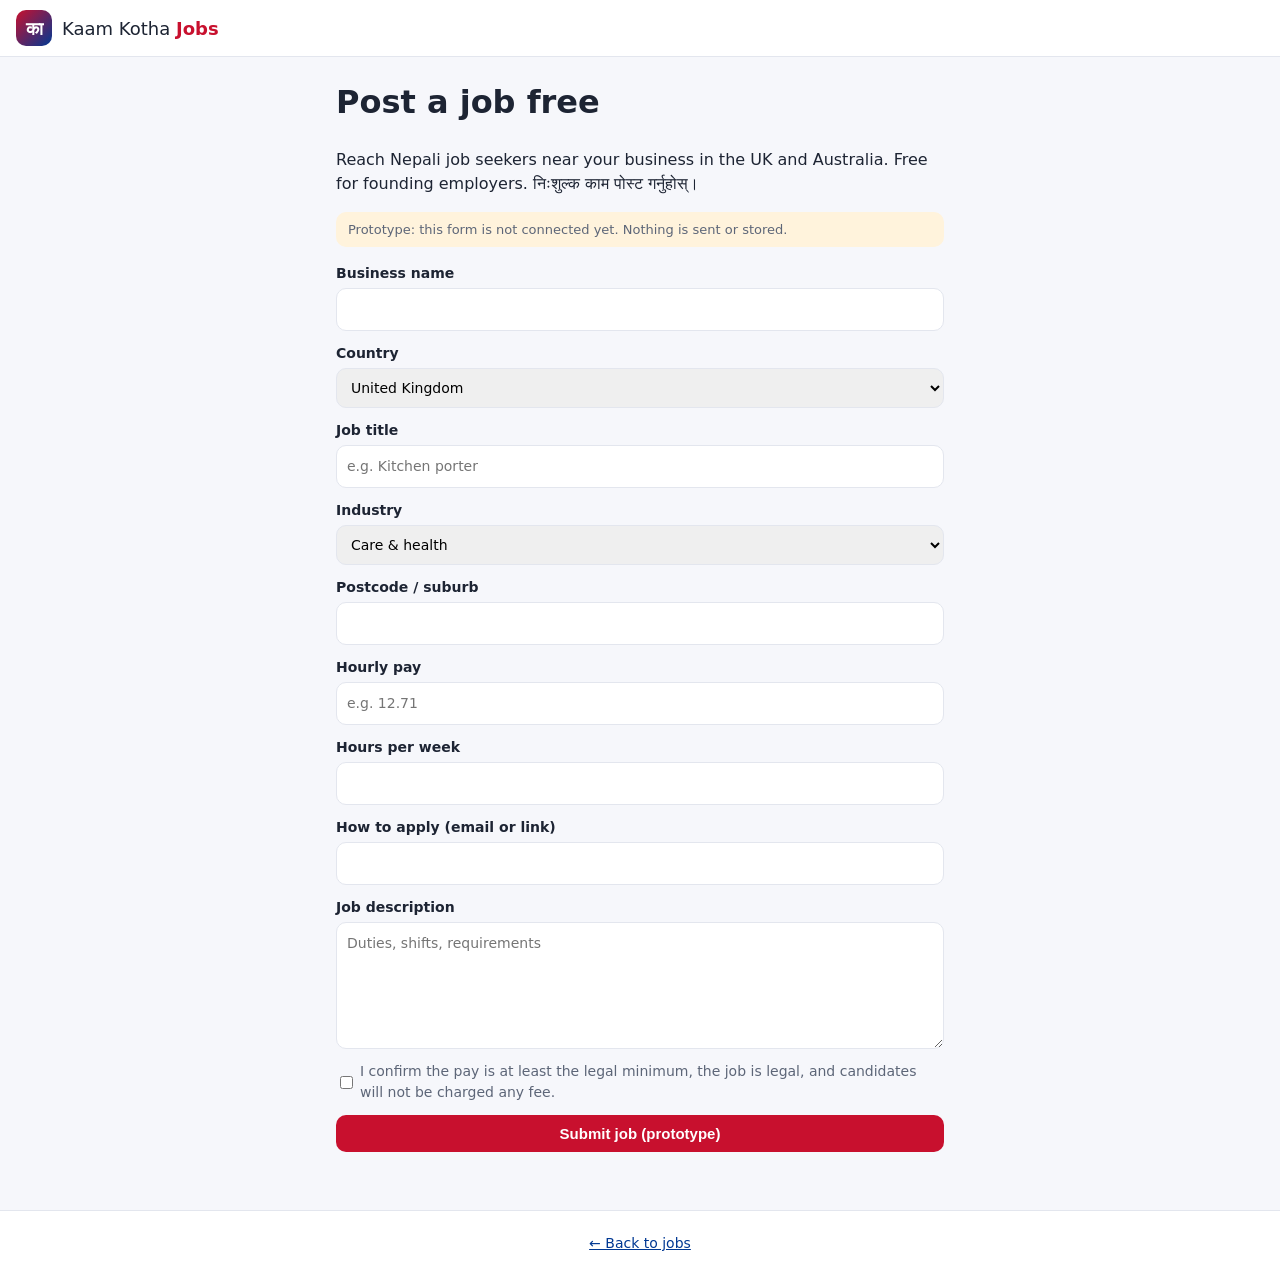
==== site/post-a-job.html @ 77e59700 "Add Kaam Kotha Jobs prototype (Adzuna fetcher, static site, refresh workflow) - scripts/: Adzuna cli" ====
<!doctype html>
<html lang="en-GB">
<head>
<meta charset="utf-8"><meta name="viewport" content="width=device-width, initial-scale=1">
<title>Post a job free | Kaam Kotha Jobs</title>
<link rel="stylesheet" href="assets/app.css">
</head>
<body>
<header class="top"><a class="brand" href="index.html"><span class="logo" aria-hidden="true">का</span><span>Kaam Kotha <b>Jobs</b></span></a></header>
<main class="wrap narrow">
  <h1>Post a job free</h1>
  <p>Reach Nepali job seekers near your business in the UK and Australia. Free for founding employers. <span lang="ne">निःशुल्क काम पोस्ट गर्नुहोस्।</span></p>
  <p class="small notice">Prototype: this form is not connected yet. Nothing is sent or stored.</p>
  <form id="post" class="postform">
    <label>Business name<input required name="business"></label>
    <label>Country<select name="country"><option value="gb">United Kingdom</option><option value="au">Australia</option></select></label>
    <label>Job title<input required name="title" placeholder="e.g. Kitchen porter"></label>
    <label>Industry<select name="industry">
      <option>Care &amp; health</option><option>Restaurants &amp; kitchens</option><option>Retail &amp; grocery</option><option>Cleaning</option>
      <option>Warehouse</option><option>Security</option><option>Delivery &amp; driving</option><option>Hotels</option></select></label>
    <label>Postcode / suburb<input required name="where"></label>
    <label>Hourly pay<input required name="pay" type="number" step="0.01" min="0" placeholder="e.g. 12.71"></label>
    <label>Hours per week<input name="hours" type="number" min="1" max="60"></label>
    <label>How to apply (email or link)<input required name="apply"></label>
    <label>Job description<textarea name="desc" rows="5" placeholder="Duties, shifts, requirements"></textarea></label>
    <label class="chk"><input type="checkbox" required> I confirm the pay is at least the legal minimum, the job is legal, and candidates will not be charged any fee.</label>
    <button class="btn" type="submit">Submit job (prototype)</button>
    <p id="post-msg" class="small" aria-live="polite"></p>
  </form>
</main>
<footer class="foot"><a href="index.html">← Back to jobs</a></footer>
<script>
const floors = {gb: 12.71, au: 26.44};
document.getElementById('post').addEventListener('submit', e => {
  e.preventDefault();
  const f = new FormData(e.target), c = f.get('country'), pay = parseFloat(f.get('pay'));
  const msg = document.getElementById('post-msg');
  if (pay < floors[c]) { msg.textContent = `Pay is below the minimum of ${c==='gb'?'£':'A$'}${floors[c]} an hour, so we can't list this job.`; msg.className='small err'; return; }
  msg.textContent = 'Thanks! (Prototype: not sent. In the live version this goes to a moderation queue.)'; msg.className='small ok';
});
</script>
</body>
</html>
---- site/assets/app.css ----
:root{--red:#c8102e;--blue:#003893;--ink:#1d2433;--muted:#5d6678;--bg:#f6f7fb;--card:#fff;--line:#e3e6ee;--ok:#0f7a3d;--warn:#9a6200}
*{box-sizing:border-box}
body{margin:0;font:16px/1.5 system-ui,-apple-system,"Segoe UI",Roboto,"Noto Sans","Noto Sans Devanagari",sans-serif;color:var(--ink);background:var(--bg)}
a{color:var(--blue)}
.wrap{max-width:960px;margin:0 auto;padding:0 16px}
.narrow{max-width:640px}
.top{display:flex;justify-content:space-between;align-items:center;padding:10px 16px;background:#fff;border-bottom:1px solid var(--line);position:sticky;top:0;z-index:5}
.brand{display:flex;align-items:center;gap:10px;text-decoration:none;color:var(--ink);font-size:18px}
.brand b{color:var(--red)}
.logo{display:inline-grid;place-items:center;width:36px;height:36px;border-radius:10px;background:linear-gradient(135deg,var(--red),var(--blue));color:#fff;font-weight:700;font-size:18px}
.btn{display:inline-block;background:var(--red);color:#fff;border:0;border-radius:10px;padding:10px 16px;font-weight:600;text-decoration:none;cursor:pointer;font-size:15px}
.btn.ghost{background:#fff;color:var(--red);border:1.5px solid var(--red)}
.hero{background:linear-gradient(135deg,var(--blue),#0b4fc4);color:#fff;padding:28px 0 20px}
.hero h1{margin:0 0 6px;font-size:clamp(24px,5vw,36px);line-height:1.15}
.hero h1 span{color:#ffd2d8}
.hero p{margin:0 0 16px;opacity:.95;max-width:680px}
.country{display:inline-flex;background:rgba(255,255,255,.15);border-radius:12px;padding:4px;gap:4px}
.country button{border:0;background:transparent;color:#fff;padding:8px 14px;border-radius:9px;font-size:15px;cursor:pointer}
.country button[aria-selected=true]{background:#fff;color:var(--blue);font-weight:700}
.filters{display:grid;grid-template-columns:2fr 1fr 1fr 1fr;gap:8px;margin:16px 0 10px;align-items:center}
.filters input[type=search],.filters select{width:100%;padding:11px 12px;border:1px solid var(--line);border-radius:10px;font-size:15px;background:#fff}
.chk{display:flex;gap:8px;align-items:center;font-size:14px;color:var(--muted)}
.cta{display:flex;justify-content:space-between;align-items:center;gap:12px;background:#fff4f5;border:1px solid #f5c7cf;border-radius:14px;padding:14px 16px;margin:10px 0 14px}
.cta b{display:block}.cta span{color:var(--muted);font-size:14px}
.count{color:var(--muted);margin:6px 2px}
.list{list-style:none;padding:0;margin:0;display:grid;gap:10px}
.card{background:var(--card);border:1px solid var(--line);border-radius:14px;padding:14px 16px}
.card .title{font-weight:700;font-size:17px;text-decoration:none;color:var(--ink)}
.card .title:hover{color:var(--blue);text-decoration:underline}
.meta{margin:2px 0 6px;color:var(--muted);font-size:14px}
.tags{display:flex;flex-wrap:wrap;gap:6px;margin:6px 0}
.tag,.pay{font-size:12.5px;border-radius:999px;padding:3px 10px;background:#eef1f8;color:#334}
.pay-meets_min{background:#e3f6ea;color:var(--ok);font-weight:600}
.pay-check{background:#fff3dc;color:var(--warn);font-weight:600}
.pay-unknown{background:#eef0f4;color:#556}
.paytext{margin:4px 0;font-weight:600;font-size:14.5px}
.desc{margin:6px 0 10px;color:#3a4254;font-size:14.5px}
.actions{display:flex;align-items:center;gap:10px;flex-wrap:wrap}
.date{margin-left:auto;color:var(--muted);font-size:13px}
/* Adzuna attribution: the word "Adzuna" is hyperlinked; label is at least 116x23 px (Adzuna API terms) */
.adzuna-badge{display:inline-flex;align-items:center;justify-content:center;gap:4px;min-width:124px;min-height:28px;padding:2px 10px;border:1px solid #cfd6e4;border-radius:6px;background:#fff;color:#555;font-size:12px;text-decoration:none;white-space:nowrap}
.adzuna-badge span{color:#2e7d32;font-weight:800;font-size:16px;letter-spacing:.2px}
.more{display:block;margin:16px auto}
.notes{margin:28px 0;background:#fff;border:1px solid var(--line);border-radius:14px;padding:6px 16px}
.notes h2{font-size:17px}.notes .pay{margin-right:4px}
.small{font-size:13px;color:var(--muted)}
.foot{display:flex;flex-wrap:wrap;gap:10px;align-items:center;justify-content:center;padding:22px 16px;color:var(--muted);font-size:14px;border-top:1px solid var(--line);background:#fff;margin-top:20px}
.empty{padding:30px;text-align:center;color:var(--muted)}
.job-detail h1{margin:14px 0 4px}
.back{display:inline-block;margin-top:14px;text-decoration:none}
.postform{display:grid;gap:12px;margin:16px 0}
.postform label{display:grid;gap:4px;font-weight:600;font-size:14px}
.postform input,.postform select,.postform textarea{padding:10px;border:1px solid var(--line);border-radius:10px;font:inherit;font-weight:400}
.postform .chk{display:flex;font-weight:400}
.notice{background:#fff3dc;border-radius:10px;padding:8px 12px}
.err{color:var(--red)}.ok{color:var(--ok)}
@media (max-width:720px){
  .filters{grid-template-columns:1fr 1fr}
  .filters input[type=search]{grid-column:1/-1}
  .cta{flex-direction:column;align-items:flex-start}
  .top .btn{padding:8px 12px;font-size:14px}
}
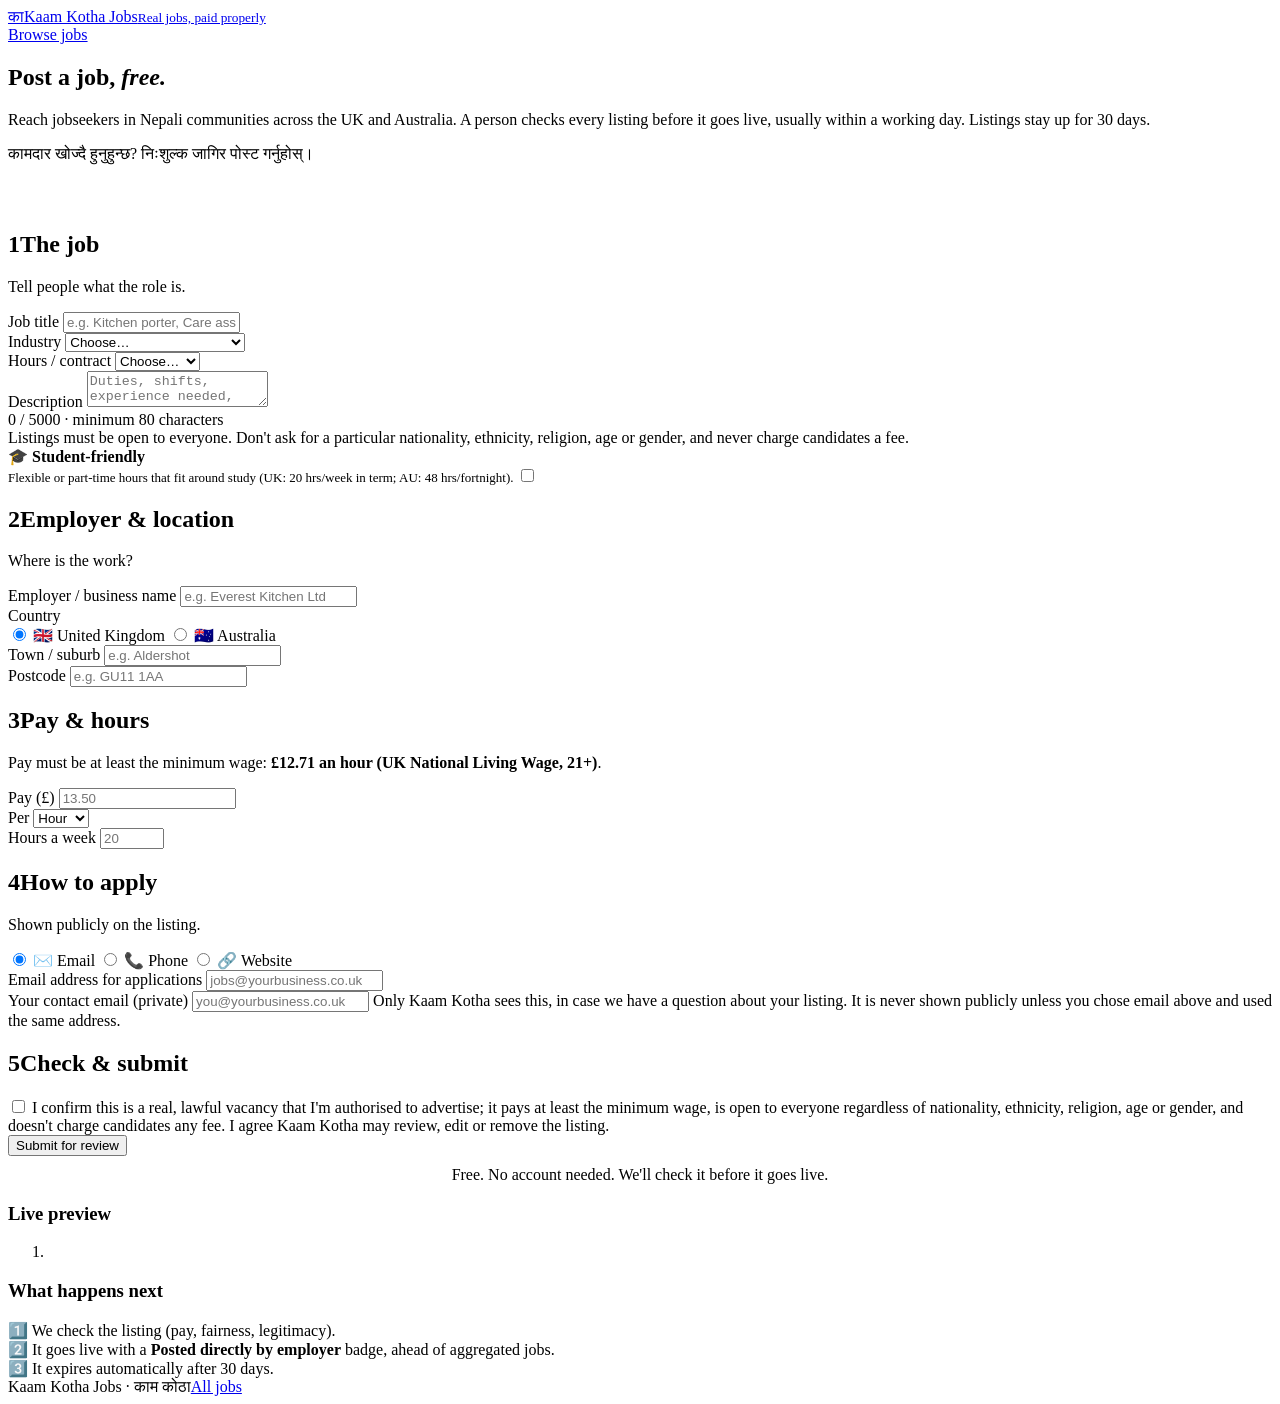
==== commit 783a6a98: "Redesign site and add employer job posts - Modern redesign: Inter, soft cards, sticky search with in" ====
--- a/site/post-a-job.html
+++ b/site/post-a-job.html
@@ -1,43 +1,206 @@
 <!doctype html>
 <html lang="en-GB">
 <head>
-<meta charset="utf-8"><meta name="viewport" content="width=device-width, initial-scale=1">
-<title>Post a job free | Kaam Kotha Jobs</title>
-<link rel="stylesheet" href="assets/app.css">
+<meta charset="utf-8">
+<meta name="viewport" content="width=device-width, initial-scale=1, viewport-fit=cover">
+<title>Post a job free – Kaam Kotha Jobs</title>
+<meta name="description" content="Employers in the UK and Australia: post a job free on Kaam Kotha Jobs. Reach Nepali community jobseekers. Every listing is checked before it goes live.">
+<meta name="theme-color" content="#0b1f4d">
+<link rel="canonical" href="https://jobs.kaamkotha.com/post-a-job">
+<link rel="preconnect" href="https://fonts.googleapis.com"><link rel="preconnect" href="https://fonts.gstatic.com" crossorigin>
+<link rel="stylesheet" href="https://fonts.googleapis.com/css2?family=Inter:wght@400;500;600;700;800&display=swap">
+<link rel="stylesheet" href="/assets/app.css">
+<script src="https://challenges.cloudflare.com/turnstile/v0/api.js?render=explicit" async defer></script>
 </head>
 <body>
-<header class="top"><a class="brand" href="index.html"><span class="logo" aria-hidden="true">का</span><span>Kaam Kotha <b>Jobs</b></span></a></header>
-<main class="wrap narrow">
-  <h1>Post a job free</h1>
-  <p>Reach Nepali job seekers near your business in the UK and Australia. Free for founding employers. <span lang="ne">निःशुल्क काम पोस्ट गर्नुहोस्।</span></p>
-  <p class="small notice">Prototype: this form is not connected yet. Nothing is sent or stored.</p>
-  <form id="post" class="postform">
-    <label>Business name<input required name="business"></label>
-    <label>Country<select name="country"><option value="gb">United Kingdom</option><option value="au">Australia</option></select></label>
-    <label>Job title<input required name="title" placeholder="e.g. Kitchen porter"></label>
-    <label>Industry<select name="industry">
-      <option>Care &amp; health</option><option>Restaurants &amp; kitchens</option><option>Retail &amp; grocery</option><option>Cleaning</option>
-      <option>Warehouse</option><option>Security</option><option>Delivery &amp; driving</option><option>Hotels</option></select></label>
-    <label>Postcode / suburb<input required name="where"></label>
-    <label>Hourly pay<input required name="pay" type="number" step="0.01" min="0" placeholder="e.g. 12.71"></label>
-    <label>Hours per week<input name="hours" type="number" min="1" max="60"></label>
-    <label>How to apply (email or link)<input required name="apply"></label>
-    <label>Job description<textarea name="desc" rows="5" placeholder="Duties, shifts, requirements"></textarea></label>
-    <label class="chk"><input type="checkbox" required> I confirm the pay is at least the legal minimum, the job is legal, and candidates will not be charged any fee.</label>
-    <button class="btn" type="submit">Submit job (prototype)</button>
-    <p id="post-msg" class="small" aria-live="polite"></p>
+<header class="nav">
+  <div class="wrap">
+    <a class="brand" href="/"><span class="mark" aria-hidden="true">का</span><span>Kaam Kotha Jobs<small>Real jobs, paid properly</small></span></a>
+    <div class="nav-actions"><a class="btn btn-ghost" href="/">Browse jobs</a></div>
+  </div>
+</header>
+
+<section class="hero" style="padding-bottom:48px">
+  <div class="wrap">
+    <h1>Post a job, <em>free.</em></h1>
+    <p>Reach jobseekers in Nepali communities across the UK and Australia. A person checks every listing before it goes live, usually within a working day. Listings stay up for 30 days.</p>
+    <span class="ne" lang="ne">कामदार खोज्दै हुनुहुन्छ? निःशुल्क जागिर पोस्ट गर्नुहोस्।</span>
+  </div>
+</section>
+
+<main class="wrap form-grid" id="main">
+  <form id="post-form" novalidate>
+    <div class="section">
+      <h2><span class="num">1</span>The job</h2>
+      <p>Tell people what the role is.</p>
+      <div class="fld" data-f="title">
+        <label for="title">Job title</label>
+        <input class="input" id="title" name="title" maxlength="100" required placeholder="e.g. Kitchen porter, Care assistant">
+        <span class="err"></span>
+      </div>
+      <div class="row">
+        <div class="fld" data-f="industry">
+          <label for="industry">Industry</label>
+          <select class="select" id="industry" name="industry" required>
+            <option value="">Choose…</option>
+            <option value="care">🩺 Care &amp; health</option>
+            <option value="hospitality">🍳 Restaurants &amp; kitchens</option>
+            <option value="retail">🛒 Retail &amp; grocery</option>
+            <option value="cleaning">🧽 Cleaning</option>
+            <option value="warehouse">📦 Warehouse</option>
+            <option value="security">🛡️ Security</option>
+            <option value="delivery">🚚 Delivery &amp; driving</option>
+            <option value="hotels">🏨 Hotels</option>
+          </select>
+          <span class="err"></span>
+        </div>
+        <div class="fld" data-f="contract_type">
+          <label for="contract_type">Hours / contract</label>
+          <select class="select" id="contract_type" name="contract_type" required>
+            <option value="">Choose…</option>
+            <option value="full_time">Full-time</option>
+            <option value="part_time">Part-time</option>
+            <option value="casual">Casual</option>
+            <option value="temporary">Temporary</option>
+            <option value="contract">Contract</option>
+          </select>
+          <span class="err"></span>
+        </div>
+      </div>
+      <div class="fld" data-f="description">
+        <label for="description">Description</label>
+        <textarea class="input" id="description" name="description" maxlength="5000" required placeholder="Duties, shifts, experience needed, right-to-work requirements, training offered…"></textarea>
+        <div class="counter"><span id="desc-count">0</span> / 5000 · minimum 80 characters</div>
+        <span class="hint">Listings must be open to everyone. Don't ask for a particular nationality, ethnicity, religion, age or gender, and never charge candidates a fee.</span>
+        <span class="err"></span>
+      </div>
+      <label class="switch" for="student_friendly">
+        <span><b>🎓 Student-friendly</b><br><span class="muted" style="font-size:13px">Flexible or part-time hours that fit around study (UK: 20 hrs/week in term; AU: 48 hrs/fortnight).</span></span>
+        <input type="checkbox" id="student_friendly" name="student_friendly">
+      </label>
+    </div>
+
+    <div class="section">
+      <h2><span class="num">2</span>Employer &amp; location</h2>
+      <p>Where is the work?</p>
+      <div class="fld" data-f="employer">
+        <label for="employer">Employer / business name</label>
+        <input class="input" id="employer" name="employer" maxlength="100" required placeholder="e.g. Everest Kitchen Ltd">
+        <span class="err"></span>
+      </div>
+      <div class="fld" data-f="country">
+        <span class="lbl" id="country-lbl">Country</span>
+        <div class="radio-cards" role="radiogroup" aria-labelledby="country-lbl" style="grid-template-columns:1fr 1fr">
+          <label><input type="radio" name="country" value="gb" checked> 🇬🇧 United Kingdom</label>
+          <label><input type="radio" name="country" value="au"> 🇦🇺 Australia</label>
+        </div>
+        <span class="err"></span>
+      </div>
+      <div class="row">
+        <div class="fld" data-f="town">
+          <label for="town">Town / suburb</label>
+          <input class="input" id="town" name="town" maxlength="80" required placeholder="e.g. Aldershot">
+          <span class="err"></span>
+        </div>
+        <div class="fld" data-f="postcode">
+          <label for="postcode">Postcode</label>
+          <input class="input" id="postcode" name="postcode" maxlength="10" required placeholder="e.g. GU11 1AA" autocapitalize="characters">
+          <span class="err"></span>
+        </div>
+      </div>
+    </div>
+
+    <div class="section">
+      <h2><span class="num">3</span>Pay &amp; hours</h2>
+      <p>Pay must be at least the minimum wage: <b id="mw-text">£12.71 an hour (UK National Living Wage, 21+)</b>.</p>
+      <div class="row3">
+        <div class="fld" data-f="pay_amount">
+          <label for="pay_amount">Pay (<span id="cur">£</span>)</label>
+          <input class="input" id="pay_amount" name="pay_amount" type="number" inputmode="decimal" min="0" step="0.01" required placeholder="13.50">
+          <span class="err"></span>
+        </div>
+        <div class="fld" data-f="pay_period">
+          <label for="pay_period">Per</label>
+          <select class="select" id="pay_period" name="pay_period" required>
+            <option value="hour">Hour</option>
+            <option value="week">Week</option>
+            <option value="year">Year</option>
+          </select>
+          <span class="err"></span>
+        </div>
+        <div class="fld" data-f="hours_per_week">
+          <label for="hours_per_week">Hours a week</label>
+          <input class="input" id="hours_per_week" name="hours_per_week" type="number" inputmode="numeric" min="1" max="60" step="0.5" required placeholder="20">
+          <span class="err"></span>
+        </div>
+      </div>
+      <div class="callout" id="wage-check" hidden></div>
+    </div>
+
+    <div class="section">
+      <h2><span class="num">4</span>How to apply</h2>
+      <p>Shown publicly on the listing.</p>
+      <div class="fld" data-f="apply_method">
+        <div class="radio-cards" role="radiogroup" aria-label="Apply method">
+          <label><input type="radio" name="apply_method" value="email" checked> ✉️ Email</label>
+          <label><input type="radio" name="apply_method" value="phone"> 📞 Phone</label>
+          <label><input type="radio" name="apply_method" value="url"> 🔗 Website</label>
+        </div>
+      </div>
+      <div class="fld" data-f="apply_value">
+        <label for="apply_value" id="apply-label">Email address for applications</label>
+        <input class="input" id="apply_value" name="apply_value" maxlength="300" required placeholder="jobs@yourbusiness.co.uk">
+        <span class="err"></span>
+      </div>
+      <div class="fld" data-f="contact_email">
+        <label for="contact_email">Your contact email (private)</label>
+        <input class="input" id="contact_email" name="contact_email" type="email" maxlength="120" required placeholder="you@yourbusiness.co.uk" autocomplete="email">
+        <span class="hint">Only Kaam Kotha sees this, in case we have a question about your listing. It is never shown publicly unless you chose email above and used the same address.</span>
+        <span class="err"></span>
+      </div>
+    </div>
+
+    <div class="section">
+      <h2><span class="num">5</span>Check &amp; submit</h2>
+      <div class="fld" data-f="consent">
+        <label class="consent"><input type="checkbox" id="consent" name="consent" required>
+          <span>I confirm this is a real, lawful vacancy that I'm authorised to advertise; it pays at least the minimum wage, is open to everyone regardless of nationality, ethnicity, religion, age or gender, and doesn't charge candidates any fee. I agree Kaam Kotha may review, edit or remove the listing.</span></label>
+        <span class="err"></span>
+      </div>
+      <div class="fld" data-f="turnstile">
+        <div id="turnstile"></div>
+        <span class="err"></span>
+      </div>
+      <div class="callout warn" id="form-error" role="alert" hidden></div>
+      <button class="btn btn-primary btn-lg btn-block" id="submit" type="submit">Submit for review</button>
+      <p class="note" style="text-align:center;margin-top:10px">Free. No account needed. We'll check it before it goes live.</p>
+    </div>
   </form>
+
+  <aside class="preview" aria-label="Live preview">
+    <h3>Live preview</h3>
+    <ol class="list"><li class="job direct" id="preview"></li></ol>
+    <div class="panel" style="margin-top:14px">
+      <h3>What happens next</h3>
+      <div class="legend">
+        <div>1️⃣ <span>We check the listing (pay, fairness, legitimacy).</span></div>
+        <div>2️⃣ <span>It goes live with a <b>Posted directly by employer</b> badge, ahead of aggregated jobs.</span></div>
+        <div>3️⃣ <span>It expires automatically after 30 days.</span></div>
+      </div>
+    </div>
+  </aside>
 </main>
-<footer class="foot"><a href="index.html">← Back to jobs</a></footer>
-<script>
-const floors = {gb: 12.71, au: 26.44};
-document.getElementById('post').addEventListener('submit', e => {
-  e.preventDefault();
-  const f = new FormData(e.target), c = f.get('country'), pay = parseFloat(f.get('pay'));
-  const msg = document.getElementById('post-msg');
-  if (pay < floors[c]) { msg.textContent = `Pay is below the minimum of ${c==='gb'?'£':'A$'}${floors[c]} an hour, so we can't list this job.`; msg.className='small err'; return; }
-  msg.textContent = 'Thanks! (Prototype: not sent. In the live version this goes to a moderation queue.)'; msg.className='small ok';
-});
-</script>
+
+<section class="wrap narrow" id="done" hidden>
+  <div class="section success" style="margin:28px auto 60px">
+    <div class="big" aria-hidden="true">🎉</div>
+    <h2 style="justify-content:center;font-size:24px">Thanks, your job has been submitted</h2>
+    <p class="muted">Reference <b id="ref"></b>. A person will check it, usually within a working day, and it will appear on Kaam Kotha Jobs once approved. It stays live for 30 days.</p>
+    <p><a class="btn btn-primary" href="/post-a-job">Post another job</a> <a class="btn btn-ghost" href="/">Browse jobs</a></p>
+  </div>
+</section>
+
+<footer class="footer"><div class="wrap"><span>Kaam Kotha Jobs · <span lang="ne">काम कोठा</span></span><span><a href="/">All jobs</a></span></div></footer>
+<script src="/assets/post.js" defer></script>
 </body>
 </html>
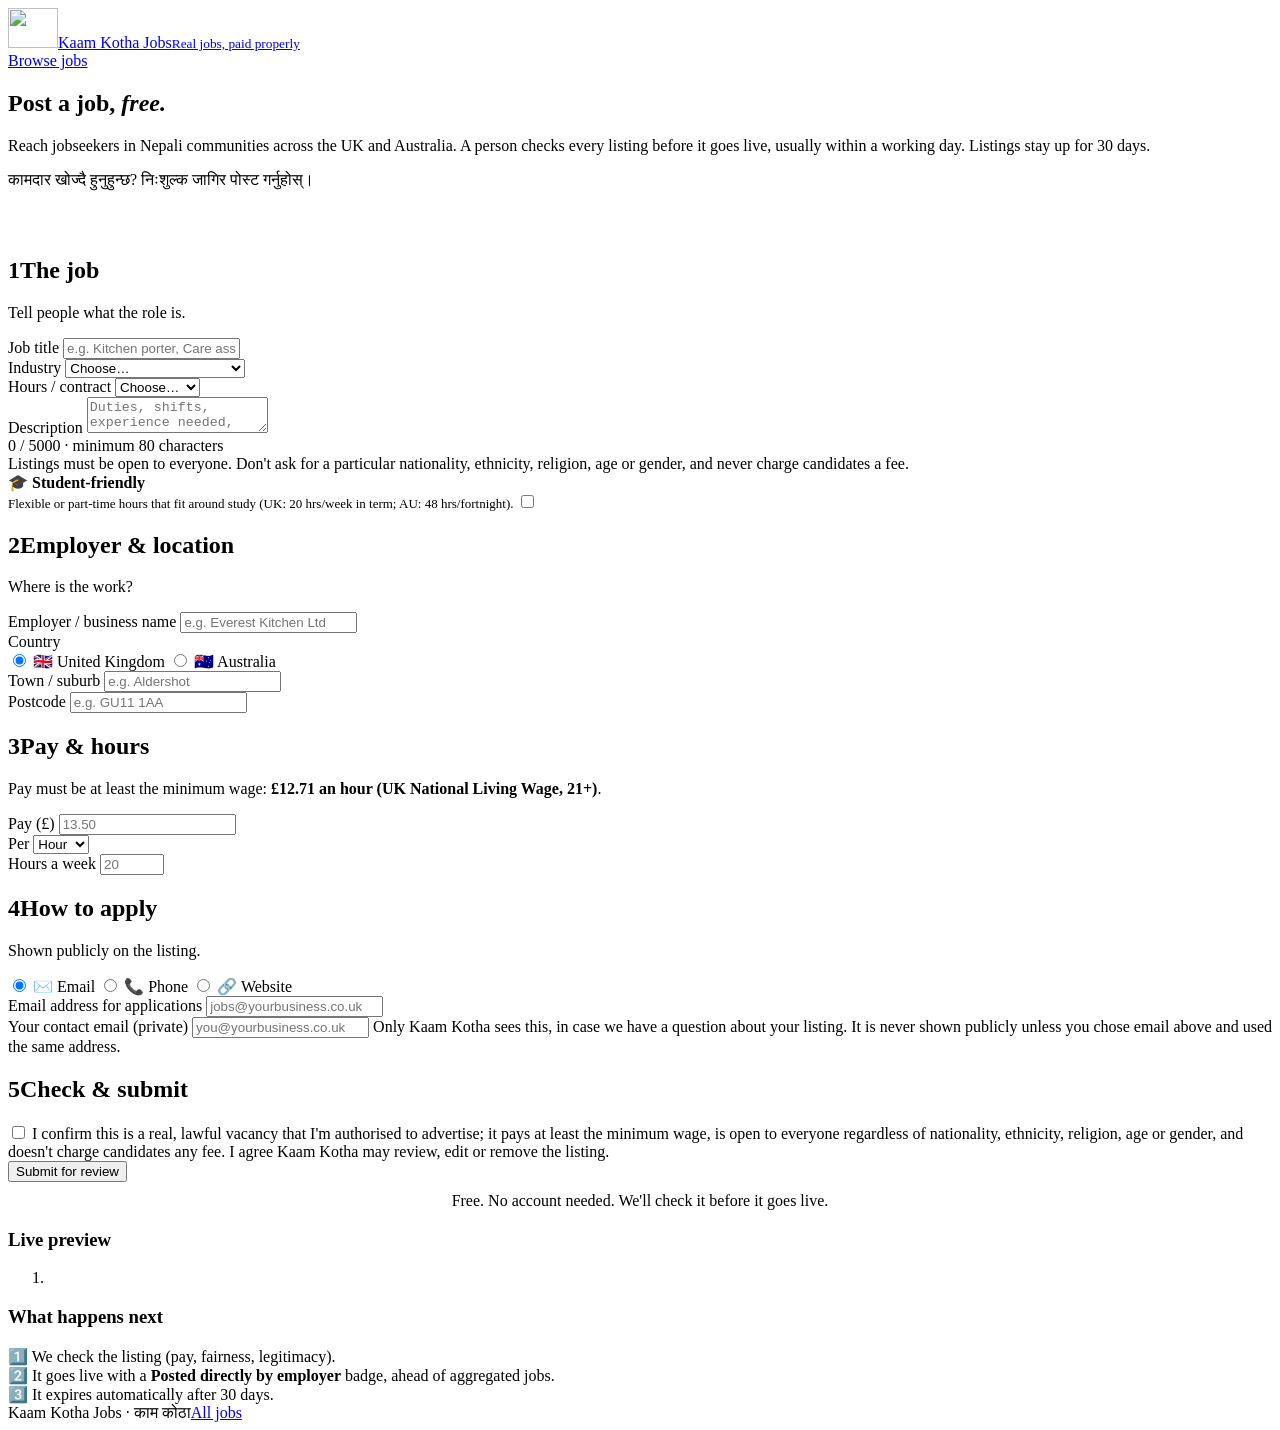
==== commit d23f06d2: "Cache-busting asset URLs, KK logo and favicons, Open Graph launch image - build_site.py appends ?v=<" ====
--- a/site/post-a-job.html
+++ b/site/post-a-job.html
@@ -7,15 +7,22 @@
 <meta name="description" content="Employers in the UK and Australia: post a job free on Kaam Kotha Jobs. Reach Nepali community jobseekers. Every listing is checked before it goes live.">
 <meta name="theme-color" content="#0b1f4d">
 <link rel="canonical" href="https://jobs.kaamkotha.com/post-a-job">
+<meta property="og:type" content="website"><meta property="og:site_name" content="Kaam Kotha Jobs">
+<meta property="og:title" content="Post a job free – Kaam Kotha Jobs">
+<meta property="og:description" content="Employers in the UK and Australia: reach Nepali community jobseekers. Free, checked before it goes live.">
+<meta property="og:url" content="https://jobs.kaamkotha.com/post-a-job">
+<meta property="og:image" content="https://jobs.kaamkotha.com/og-image.png"><meta property="og:image:width" content="1200"><meta property="og:image:height" content="630">
+<meta name="twitter:card" content="summary_large_image"><meta name="twitter:image" content="https://jobs.kaamkotha.com/og-image.png">
 <link rel="preconnect" href="https://fonts.googleapis.com"><link rel="preconnect" href="https://fonts.gstatic.com" crossorigin>
 <link rel="stylesheet" href="https://fonts.googleapis.com/css2?family=Inter:wght@400;500;600;700;800&display=swap">
-<link rel="stylesheet" href="/assets/app.css">
+<link rel="icon" type="image/png" sizes="32x32" href="/favicon-32.png"><link rel="apple-touch-icon" sizes="180x180" href="/apple-touch-icon.png"><link rel="manifest" href="/site.webmanifest">
+<link rel="stylesheet" href="/assets/app.css?v=ba92b9485b">
 <script src="https://challenges.cloudflare.com/turnstile/v0/api.js?render=explicit" async defer></script>
 </head>
 <body>
 <header class="nav">
   <div class="wrap">
-    <a class="brand" href="/"><span class="mark" aria-hidden="true">का</span><span>Kaam Kotha Jobs<small>Real jobs, paid properly</small></span></a>
+    <a class="brand" href="/"><img class="logo" src="/assets/kk-logo-160.webp?v=48634866ff" alt="" width="50" height="40"><span>Kaam Kotha Jobs<small>Real jobs, paid properly</small></span></a>
     <div class="nav-actions"><a class="btn btn-ghost" href="/">Browse jobs</a></div>
   </div>
 </header>
@@ -201,6 +208,6 @@
 </section>
 
 <footer class="footer"><div class="wrap"><span>Kaam Kotha Jobs · <span lang="ne">काम कोठा</span></span><span><a href="/">All jobs</a></span></div></footer>
-<script src="/assets/post.js" defer></script>
+<script src="/assets/post.js?v=dfbebffb09" defer></script>
 </body>
 </html>
